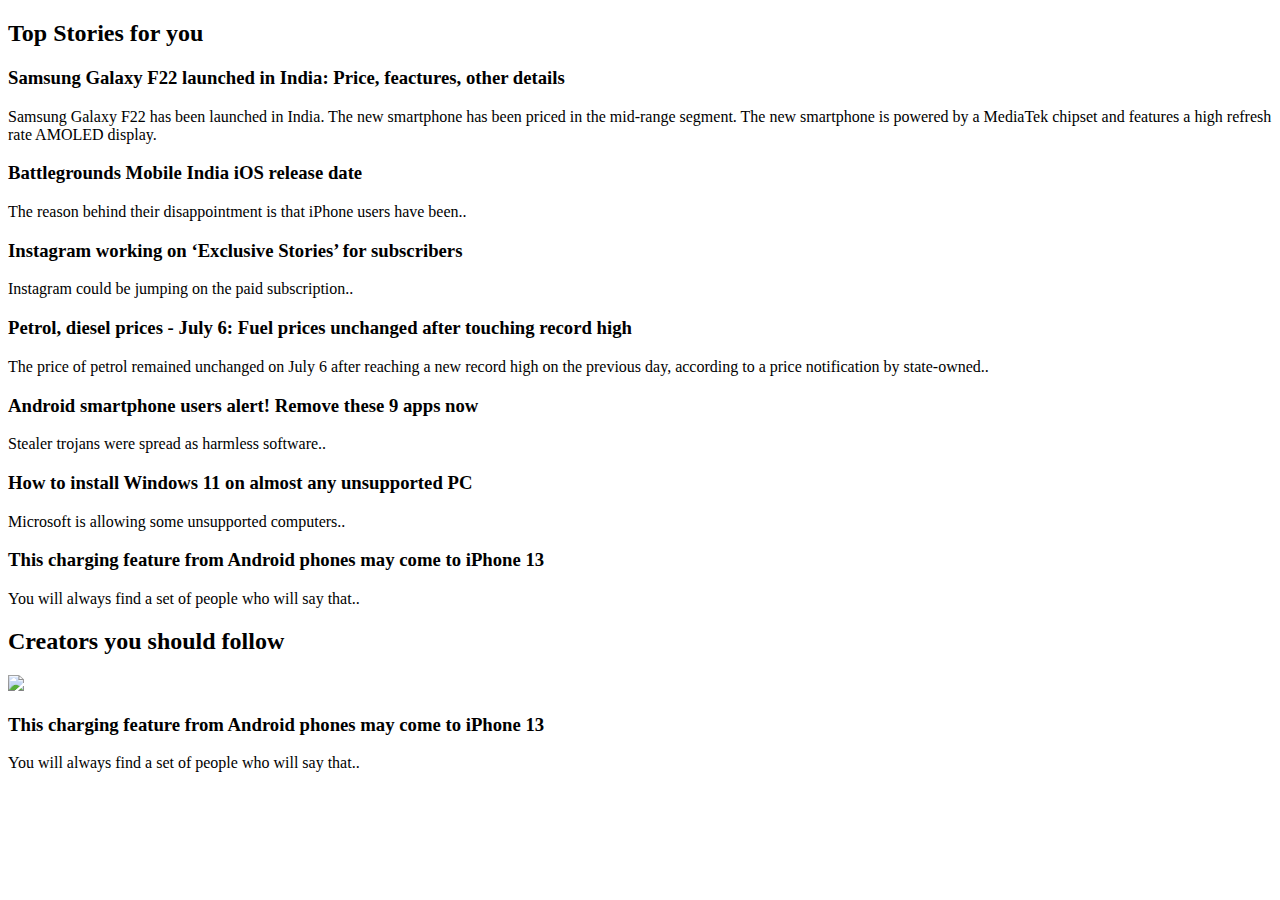
==== index.html @ df3d1fe6 "Init repository" ====
<!DOCTYPE html>
<html lang="en">

<head>
    <meta charset="UTF-8">
    <meta http-equiv="X-UA-Compatible" content="IE=edge">
    <meta name="viewport" content="width=device-width, initial-scale=1.0">
    <title>Aster News</title>
    <h2 class=titulo-main>Top Stories for you</h2>
</head>

<body>
    <div>
        <h3 class=container-main id="titulo-principal">Samsung Galaxy F22 launched in India: Price, feactures, other
            details</h3>
        <p>Samsung Galaxy F22 has been launched in India. The new smartphone has been priced in the mid-range segment.
            The new smartphone is powered by a MediaTek chipset and features a high refresh rate AMOLED display.</p>
    </div>
    <div>
        <h3 class=container-main-2 id="titulo-principal-2">Battlegrounds Mobile India iOS release date</h3>
        <p>The reason behind their disappointment is that iPhone users have been..</p>
    </div>
    <div>
        <h3 class=container-main-3 id="titulo-principal-3">Instagram working on ‘Exclusive Stories’ for subscribers</h3>
        <p>Instagram could be jumping on the paid subscription..</p>
    </div>
    <div>
        <h3 class=container-main-4 id="titulo-principal-4"> Petrol, diesel prices - July 6: Fuel prices unchanged after
            touching record high</h3>
        <p>The price of petrol remained unchanged on July 6 after reaching a new record high on the previous day,
            according to a price notification by state-owned..</p>
    </div>
    <div>
        <h3 class=container-main-5 id="titulo-principal-5"> Android smartphone users alert! Remove these 9 apps now</h3>
        <p>Stealer trojans were spread as harmless software..</p>
    </div>
    <div>
        <h3 class=container-main-6 id="titulo-principal-6"> How to install Windows 11 on almost any unsupported PC
        </h3>
        <p>Microsoft is allowing some unsupported computers..</p>
    </div>

    <div>
        <h3 class=container-main-7 id="titulo-principal-7"> This charging feature from Android phones may come to iPhone 13
        </h3>
        <p>You will always find a set of people who will say that..</p>
    </div>
<div>
    <h2 class = criadores> Creators you should follow </h2> 
    <img src = "./linkexemplo.jpg" id="membros-principais">
    </div>
</body> 
<div>
    <h3 class=container-main-8 id="titulo-principal-8"> This charging feature from Android phones may come to iPhone 13
    </h3>
    <p>You will always find a set of people who will say that..</p>
</div>

</html>
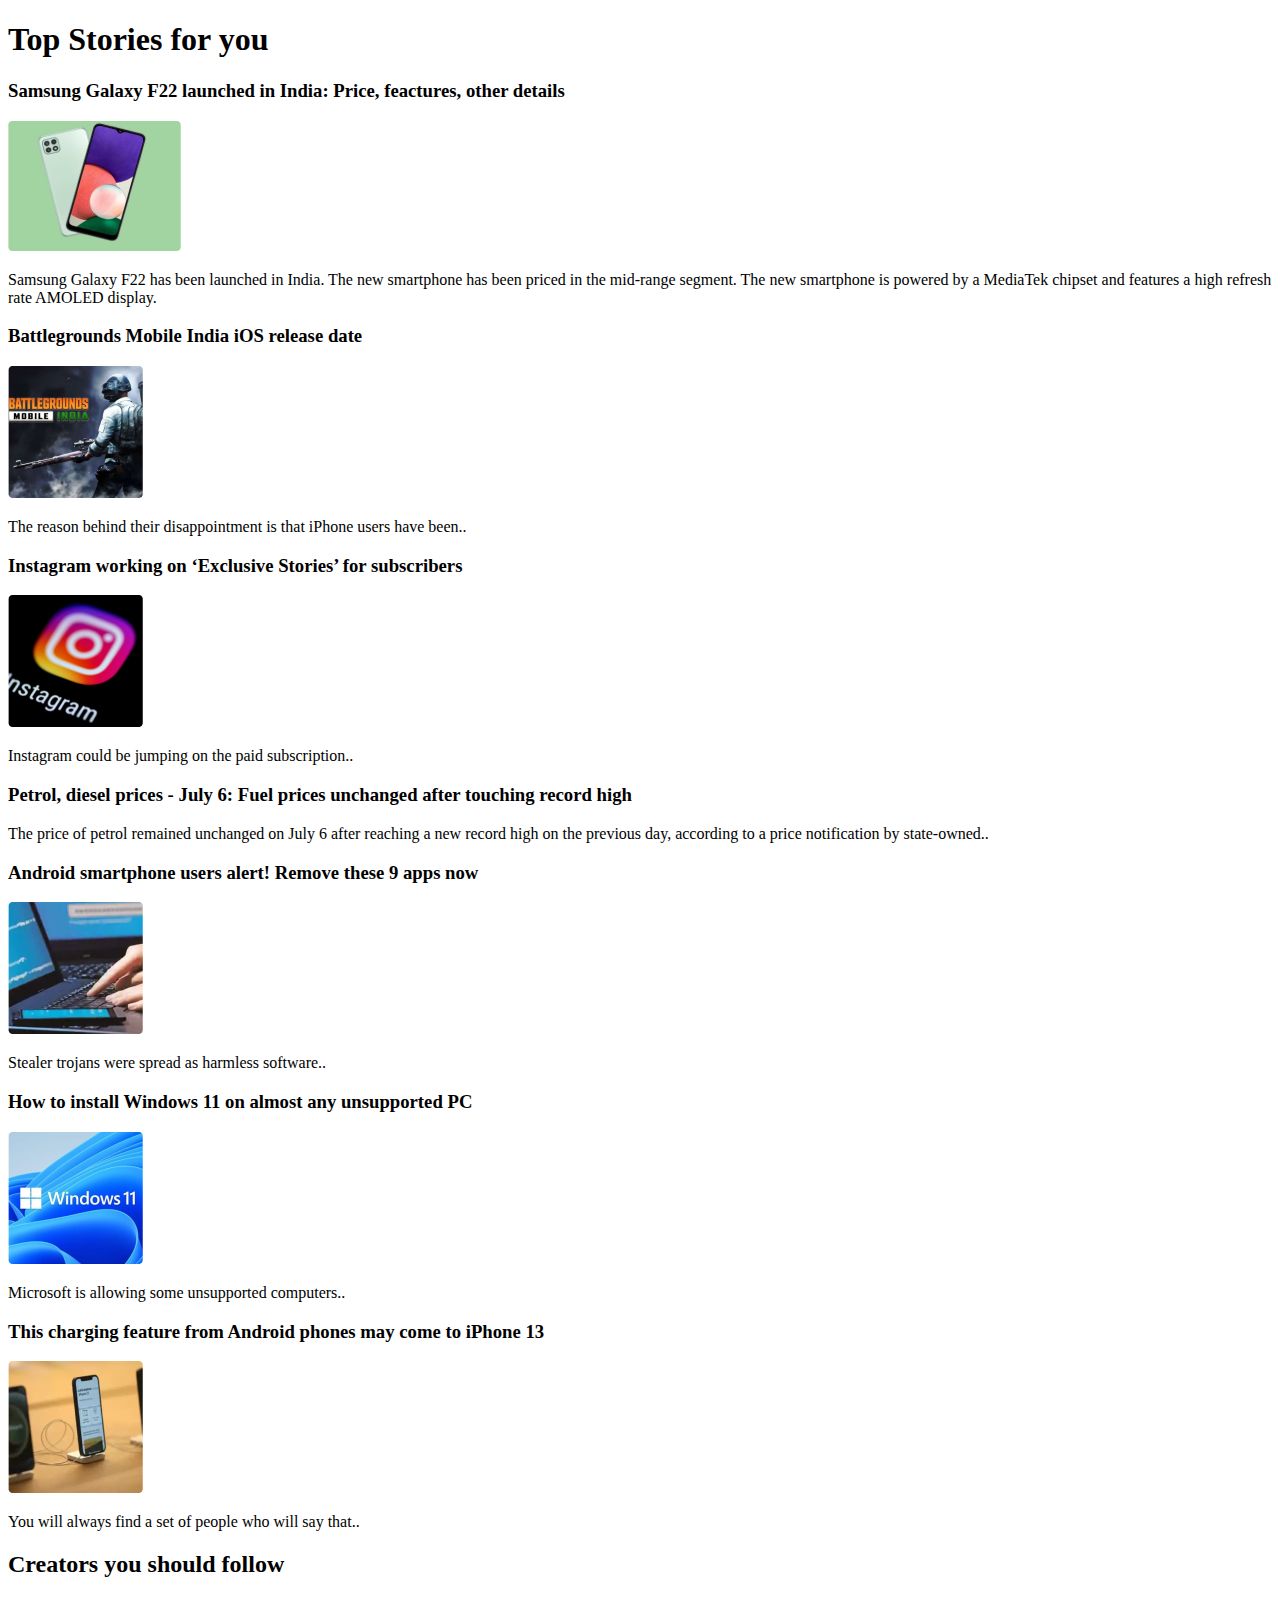
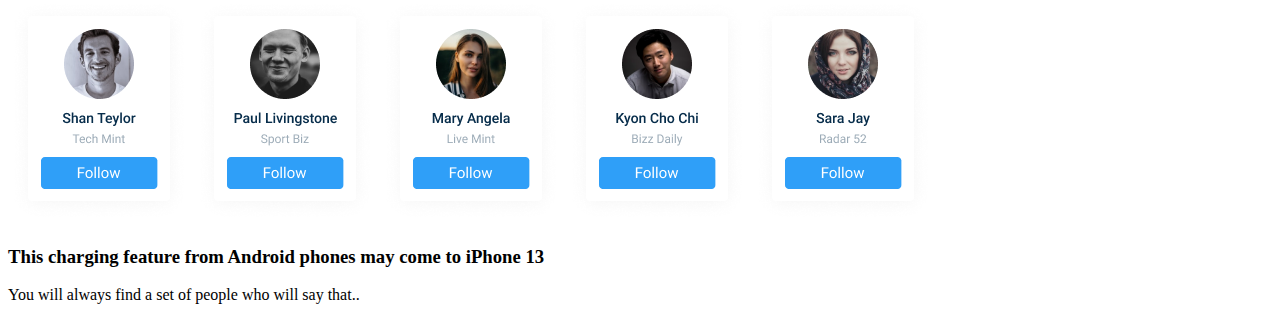
==== commit d4801310: "refactor(index): insert images in creators foollow" ====
--- a/index.html
+++ b/index.html
@@ -1,59 +1,88 @@
 <!DOCTYPE html>
 <html lang="en">
+  <head>
+    <meta charset="UTF-8" />
+    <meta http-equiv="X-UA-Compatible" content="IE=edge" />
+    <meta name="viewport" content="width=device-width, initial-scale=1.0" />
+    <title>Aster News</title>
+    <link rel="icon" type="imagem/png" href="./img/logo.png" alt="logo-aster" />
+  </head>
 
-<head>
-    <meta charset="UTF-8">
-    <meta http-equiv="X-UA-Compatible" content="IE=edge">
-    <meta name="viewport" content="width=device-width, initial-scale=1.0">
-    <title>Aster News</title>
-    <h2 class=titulo-main>Top Stories for you</h2>
-</head>
-
-<body>
+  <body>
+    <h1 class="title-main">Top Stories for you</h1>
     <div>
-        <h3 class=container-main id="titulo-principal">Samsung Galaxy F22 launched in India: Price, feactures, other
-            details</h3>
-        <p>Samsung Galaxy F22 has been launched in India. The new smartphone has been priced in the mid-range segment.
-            The new smartphone is powered by a MediaTek chipset and features a high refresh rate AMOLED display.</p>
+      <h3 class="container-main" id="titulo-principal">
+        Samsung Galaxy F22 launched in India: Price, feactures, other details
+      </h3>
+      <img src="./img/Rectangle 16.png" />
+      <p>
+        Samsung Galaxy F22 has been launched in India. The new smartphone has
+        been priced in the mid-range segment. The new smartphone is powered by a
+        MediaTek chipset and features a high refresh rate AMOLED display.
+      </p>
     </div>
     <div>
-        <h3 class=container-main-2 id="titulo-principal-2">Battlegrounds Mobile India iOS release date</h3>
-        <p>The reason behind their disappointment is that iPhone users have been..</p>
+      <h3 class="container-main-2" id="titulo-principal-2">
+        Battlegrounds Mobile India iOS release date
+      </h3>
+      <img src="./img/Rectangle 16(1).png" />
+      <p>
+        The reason behind their disappointment is that iPhone users have been..
+      </p>
     </div>
     <div>
-        <h3 class=container-main-3 id="titulo-principal-3">Instagram working on ‘Exclusive Stories’ for subscribers</h3>
-        <p>Instagram could be jumping on the paid subscription..</p>
+      <h3 class="container-main-3" id="titulo-principal-3">
+        Instagram working on ‘Exclusive Stories’ for subscribers
+      </h3>
+      <img src="./img/Rectangle 16(2).png" />
+      <p>Instagram could be jumping on the paid subscription..</p>
     </div>
     <div>
-        <h3 class=container-main-4 id="titulo-principal-4"> Petrol, diesel prices - July 6: Fuel prices unchanged after
-            touching record high</h3>
-        <p>The price of petrol remained unchanged on July 6 after reaching a new record high on the previous day,
-            according to a price notification by state-owned..</p>
+      <h3 class="container-main-4" id="titulo-principal-4">
+        Petrol, diesel prices - July 6: Fuel prices unchanged after touching
+        record high
+      </h3>
+      <p>
+        The price of petrol remained unchanged on July 6 after reaching a new
+        record high on the previous day, according to a price notification by
+        state-owned..
+      </p>
     </div>
     <div>
-        <h3 class=container-main-5 id="titulo-principal-5"> Android smartphone users alert! Remove these 9 apps now</h3>
-        <p>Stealer trojans were spread as harmless software..</p>
+      <h3 class="container-main-5" id="titulo-principal-5">
+        Android smartphone users alert! Remove these 9 apps now
+      </h3>
+      <img src="./img/Rectangle 16(3).png" />
+      <p>Stealer trojans were spread as harmless software..</p>
     </div>
     <div>
-        <h3 class=container-main-6 id="titulo-principal-6"> How to install Windows 11 on almost any unsupported PC
-        </h3>
-        <p>Microsoft is allowing some unsupported computers..</p>
+      <h3 class="container-main-6" id="titulo-principal-6">
+        How to install Windows 11 on almost any unsupported PC
+      </h3>
+      <img src="./img/Rectangle 16(4).png" />
+      <p>Microsoft is allowing some unsupported computers..</p>
     </div>
 
     <div>
-        <h3 class=container-main-7 id="titulo-principal-7"> This charging feature from Android phones may come to iPhone 13
-        </h3>
-        <p>You will always find a set of people who will say that..</p>
+      <h3 class="container-main-7" id="titulo-principal-7">
+        This charging feature from Android phones may come to iPhone 13
+      </h3>
+      <img src="./img/Rectangle 16(5).png" />
+      <p>You will always find a set of people who will say that..</p>
     </div>
-<div>
-    <h2 class = criadores> Creators you should follow </h2> 
-    <img src = "./linkexemplo.jpg" id="membros-principais">
+    <div>
+      <h2 class="criadores" id="creators">Creators you should follow</h2>
+      <img src="./img/shan-teylor.png" />
+      <img src="./img/paul-livingstone.png" />
+      <img src="./img/mary-angela.png" />
+      <img src="./img/kyon-cho-chi.png" />
+      <img src="./img/sara-jay.png" />
     </div>
-</body> 
-<div>
-    <h3 class=container-main-8 id="titulo-principal-8"> This charging feature from Android phones may come to iPhone 13
+  </body>
+  <div>
+    <h3 class="container-main-8" id="titulo-principal-8">
+      This charging feature from Android phones may come to iPhone 13
     </h3>
     <p>You will always find a set of people who will say that..</p>
-</div>
-
-</html>+  </div>
+</html>
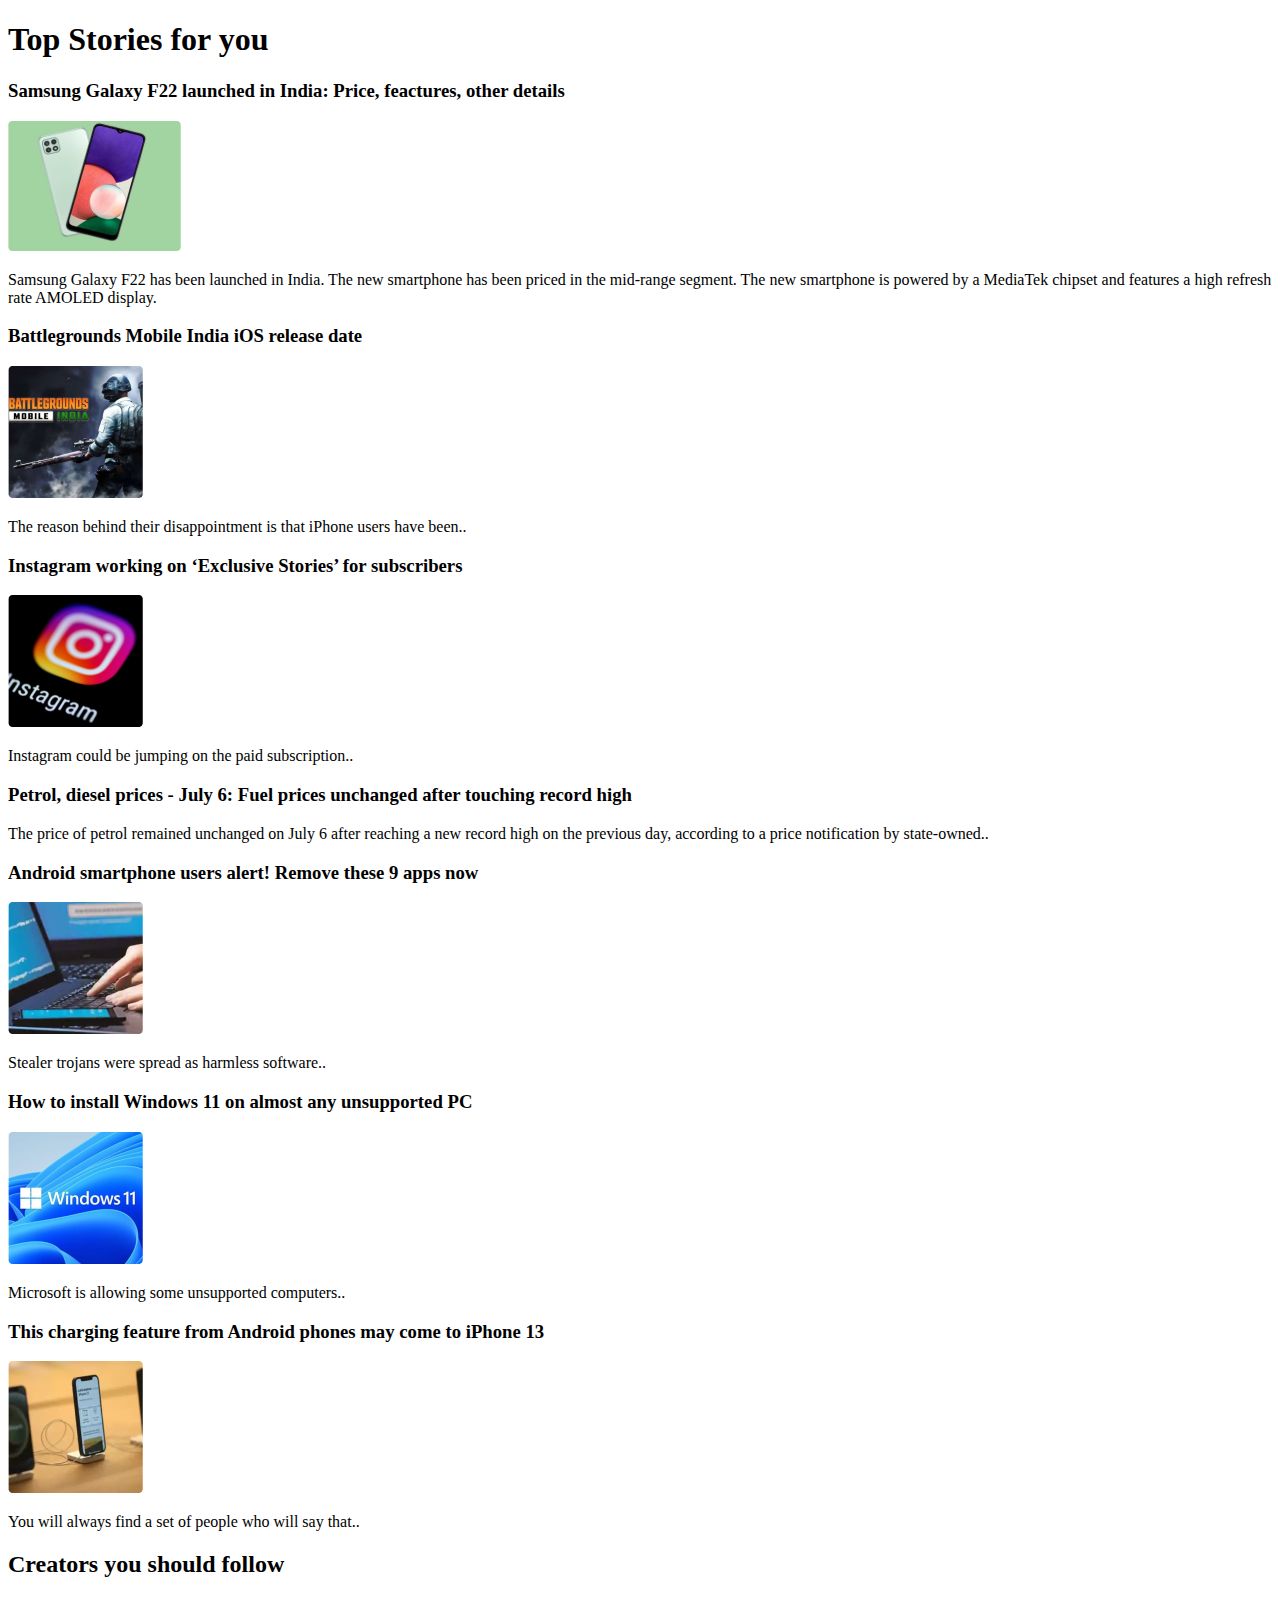
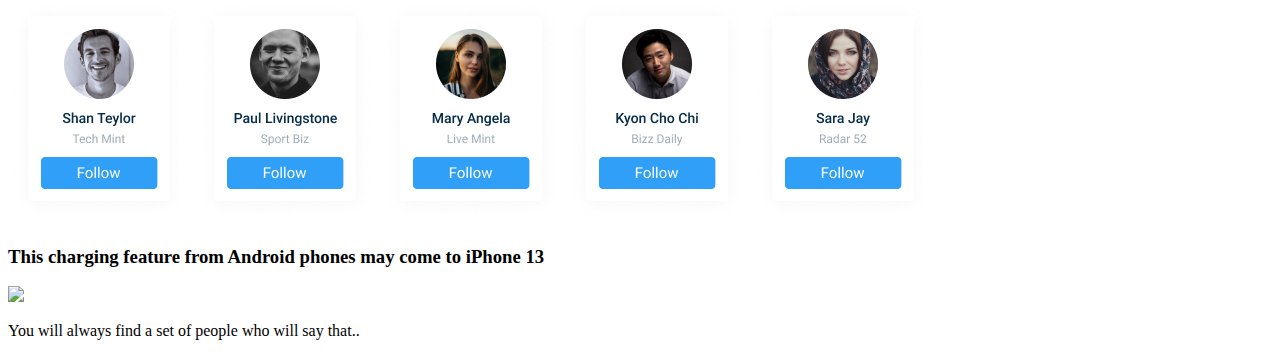
==== commit a7826ddf: "adding alt to images" ====
--- a/index.html
+++ b/index.html
@@ -1,88 +1,91 @@
 <!DOCTYPE html>
 <html lang="en">
-  <head>
-    <meta charset="UTF-8" />
-    <meta http-equiv="X-UA-Compatible" content="IE=edge" />
-    <meta name="viewport" content="width=device-width, initial-scale=1.0" />
-    <title>Aster News</title>
-    <link rel="icon" type="imagem/png" href="./img/logo.png" alt="logo-aster" />
-  </head>
 
-  <body>
-    <h1 class="title-main">Top Stories for you</h1>
-    <div>
-      <h3 class="container-main" id="titulo-principal">
-        Samsung Galaxy F22 launched in India: Price, feactures, other details
-      </h3>
-      <img src="./img/Rectangle 16.png" />
-      <p>
-        Samsung Galaxy F22 has been launched in India. The new smartphone has
-        been priced in the mid-range segment. The new smartphone is powered by a
-        MediaTek chipset and features a high refresh rate AMOLED display.
-      </p>
-    </div>
-    <div>
-      <h3 class="container-main-2" id="titulo-principal-2">
-        Battlegrounds Mobile India iOS release date
-      </h3>
-      <img src="./img/Rectangle 16(1).png" />
-      <p>
-        The reason behind their disappointment is that iPhone users have been..
-      </p>
-    </div>
-    <div>
-      <h3 class="container-main-3" id="titulo-principal-3">
-        Instagram working on ‘Exclusive Stories’ for subscribers
-      </h3>
-      <img src="./img/Rectangle 16(2).png" />
-      <p>Instagram could be jumping on the paid subscription..</p>
-    </div>
-    <div>
-      <h3 class="container-main-4" id="titulo-principal-4">
-        Petrol, diesel prices - July 6: Fuel prices unchanged after touching
-        record high
-      </h3>
-      <p>
-        The price of petrol remained unchanged on July 6 after reaching a new
-        record high on the previous day, according to a price notification by
-        state-owned..
-      </p>
-    </div>
-    <div>
-      <h3 class="container-main-5" id="titulo-principal-5">
-        Android smartphone users alert! Remove these 9 apps now
-      </h3>
-      <img src="./img/Rectangle 16(3).png" />
-      <p>Stealer trojans were spread as harmless software..</p>
-    </div>
-    <div>
-      <h3 class="container-main-6" id="titulo-principal-6">
-        How to install Windows 11 on almost any unsupported PC
-      </h3>
-      <img src="./img/Rectangle 16(4).png" />
-      <p>Microsoft is allowing some unsupported computers..</p>
-    </div>
+<head>
+  <meta charset="UTF-8" />
+  <meta http-equiv="X-UA-Compatible" content="IE=edge" />
+  <meta name="viewport" content="width=device-width, initial-scale=1.0" />
+  <title>Aster News</title>
+  <link rel="icon" type="imagem/png" href="./img/logo.png" alt="logo-aster" />
+</head>
 
-    <div>
-      <h3 class="container-main-7" id="titulo-principal-7">
-        This charging feature from Android phones may come to iPhone 13
-      </h3>
-      <img src="./img/Rectangle 16(5).png" />
-      <p>You will always find a set of people who will say that..</p>
-    </div>
-    <div>
-      <h2 class="criadores" id="creators">Creators you should follow</h2>
-      <img src="./img/shan-teylor.png" />
-      <img src="./img/paul-livingstone.png" />
-      <img src="./img/mary-angela.png" />
-      <img src="./img/kyon-cho-chi.png" />
-      <img src="./img/sara-jay.png" />
-    </div>
-  </body>
+<body>
+  <h1 class="title-main">Top Stories for you</h1>
   <div>
-    <h3 class="container-main-8" id="titulo-principal-8">
+    <h3 class="container-main-1" id="title-1">
+      Samsung Galaxy F22 launched in India: Price, feactures, other details
+    </h3>
+    <img src="./img/Rectangle 16.png" alt="phone-samsung"/>
+    <p>
+      Samsung Galaxy F22 has been launched in India. The new smartphone has
+      been priced in the mid-range segment. The new smartphone is powered by a
+      MediaTek chipset and features a high refresh rate AMOLED display.
+    </p>
+  </div>
+  <div>
+    <h3 class="container-main-2" id="title-2" alt="game-batllegrounds">
+      Battlegrounds Mobile India iOS release date
+    </h3>
+    <img src="./img/Rectangle 16(1).png" />
+    <p>
+      The reason behind their disappointment is that iPhone users have been..
+    </p>
+  </div>
+  <div>
+    <h3 class="container-main-3" id="title-3" >
+      Instagram working on ‘Exclusive Stories’ for subscribers
+    </h3>
+    <img src="./img/Rectangle 16(2).png" alt="image-instagram-logo"/>
+    <p>Instagram could be jumping on the paid subscription..</p>
+  </div>
+  <div>
+    <h3 class="container-main-4" id="title-4">
+      Petrol, diesel prices - July 6: Fuel prices unchanged after touching
+      record high
+    </h3>
+    <p>
+      The price of petrol remained unchanged on July 6 after reaching a new
+      record high on the previous day, according to a price notification by
+      state-owned..
+    </p>
+  </div>
+  <div>
+    <h3 class="container-main-5" id="title-5">
+      Android smartphone users alert! Remove these 9 apps now
+    </h3>
+    <img src="./img/Rectangle 16(3).png" alt="image-android"/>
+    <p>Stealer trojans were spread as harmless software..</p>
+  </div>
+  <div>
+    <h3 class="container-main-6" id="title-6">
+      How to install Windows 11 on almost any unsupported PC
+    </h3>
+    <img src="./img/Rectangle 16(4).png" alt="image-windows-11"/>
+    <p>Microsoft is allowing some unsupported computers..</p>
+  </div>
+
+  <div>
+    <h3 class="container-main-7" id="title-7">
       This charging feature from Android phones may come to iPhone 13
     </h3>
+    <img src="./img/Rectangle 16(5).png" alt="image-phone"/>
     <p>You will always find a set of people who will say that..</p>
   </div>
-</html>
+  <div>
+    <h2 class="creators-site" id="creators">Creators you should follow</h2>
+    <img src="./img/shan-teylor.png" alt="profile-shan-teylor"/>
+    <img src="./img/paul-livingstone.png" alt="profile-paul-livingstone" />
+    <img src="./img/mary-angela.png" alt="profile-mary-angela"/>
+    <img src="./img/kyon-cho-chi.png" alt="profile-kyon-cho-chi"/>
+    <img src="./img/sara-jay.png" alt="profile-sara-jay"/>
+  </div>
+</body>
+<div>
+  <h3 class="container-main-8" id="title-8">
+    This charging feature from Android phones may come to iPhone 13
+  </h3>
+  <img src="./img/image.exemple.png">
+  <p>You will always find a set of people who will say that..</p>
+</div>
+
+</html>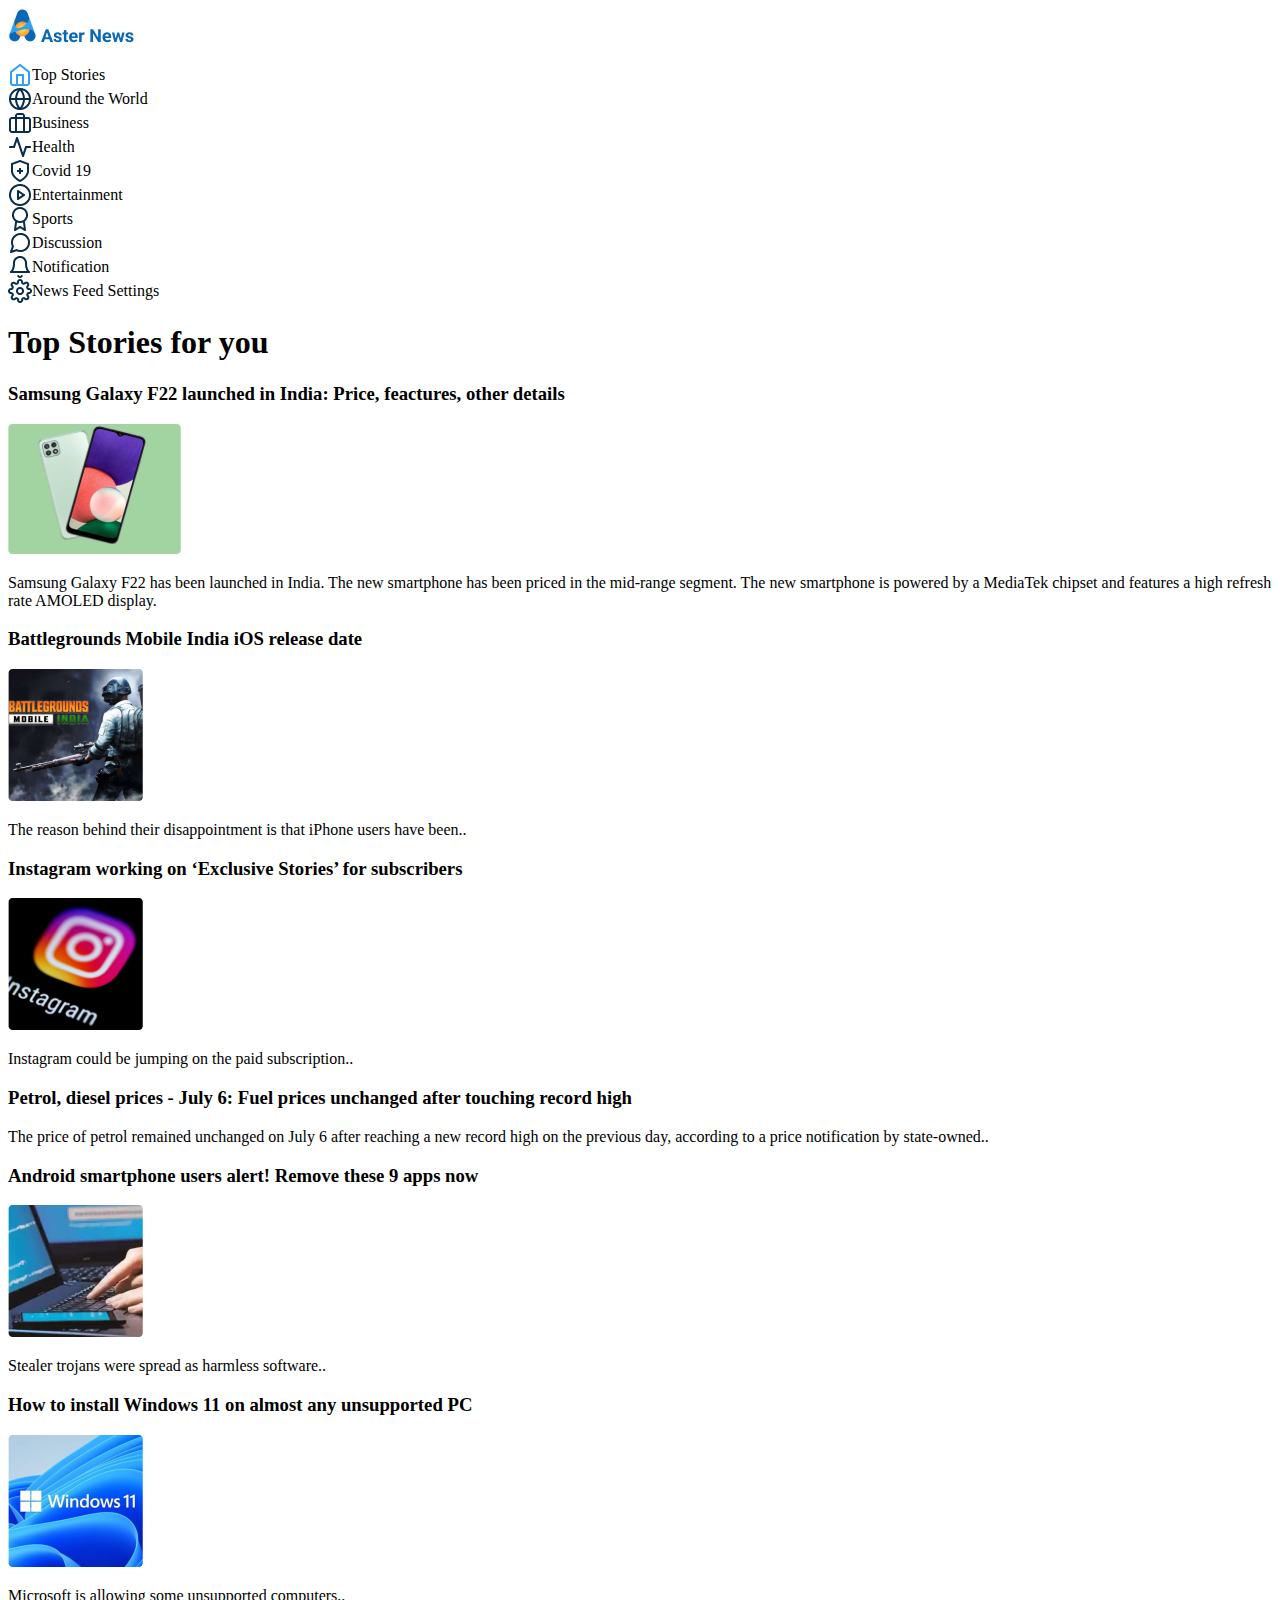
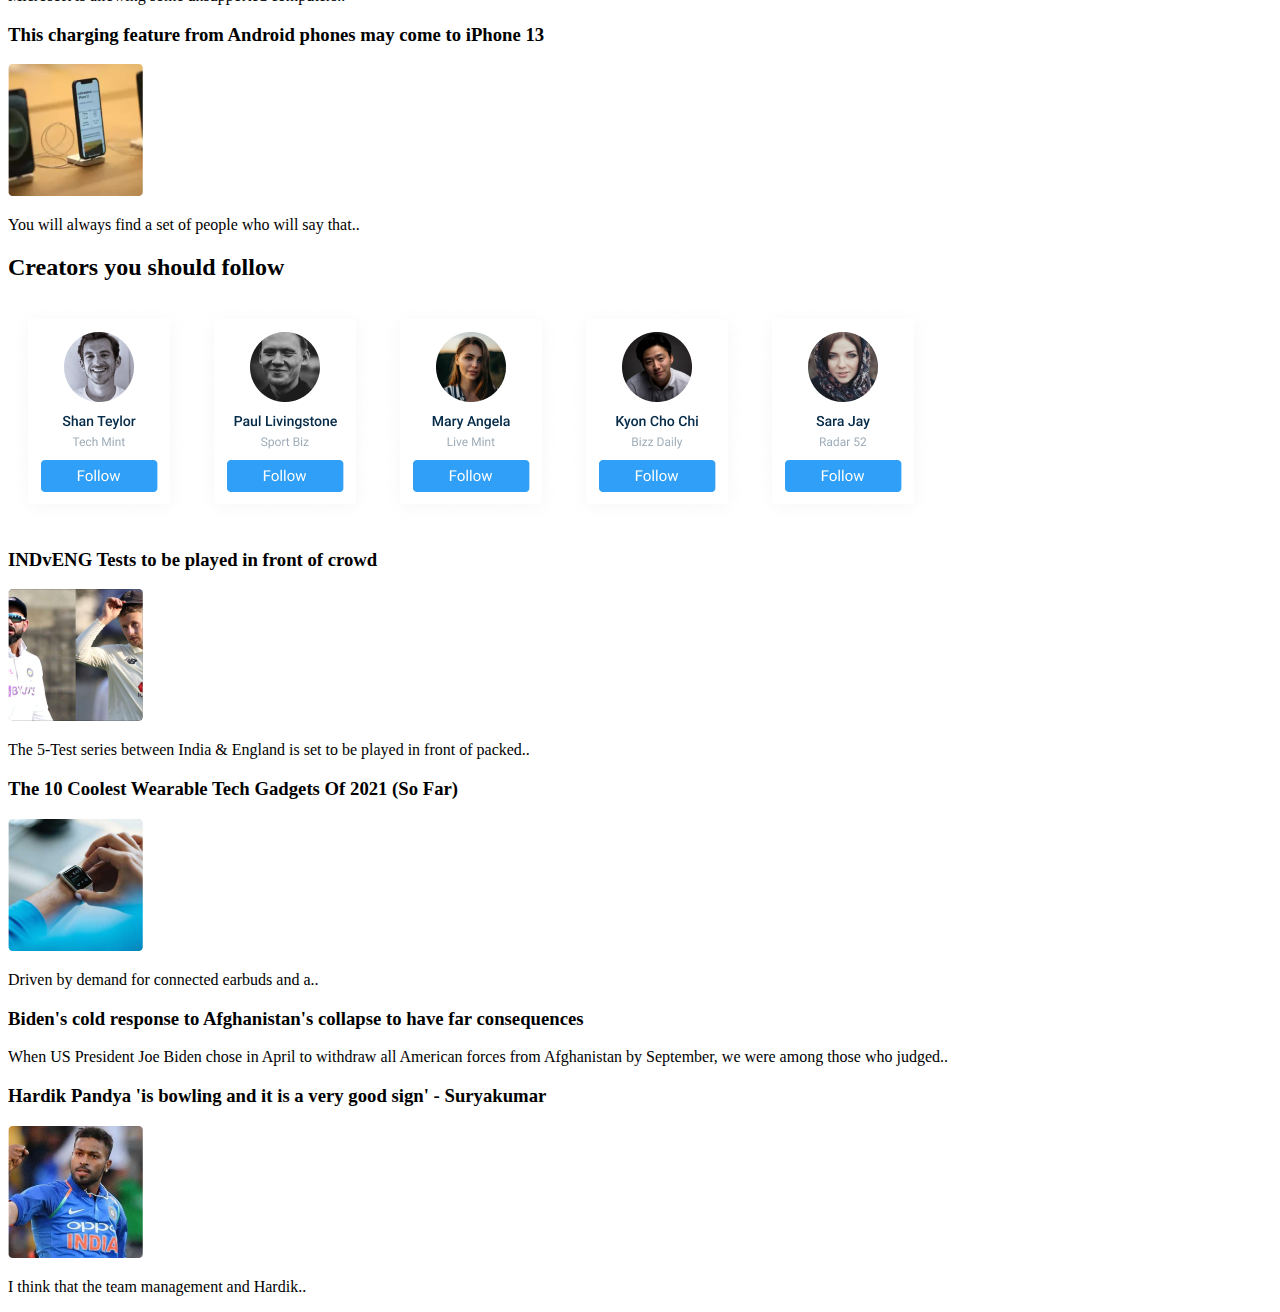
==== commit f67f001e: "feat(index): insert bootstrap in index" ====
--- a/index.html
+++ b/index.html
@@ -1,91 +1,163 @@
 <!DOCTYPE html>
 <html lang="en">
+  <head>
+    <meta charset="UTF-8" />
+    <meta http-equiv="X-UA-Compatible" content="IE=edge" />
+    <meta name="viewport" content="width=device-width, initial-scale=1.0" />
+    <link rel="stylesheet" type="text/css"  href="index.css" />
+    <title>Aster News</title>
+    <link rel="icon" type="imagem/png" href="./img/logo.png" alt="logo-aster" />
+  </head>
 
-<head>
-  <meta charset="UTF-8" />
-  <meta http-equiv="X-UA-Compatible" content="IE=edge" />
-  <meta name="viewport" content="width=device-width, initial-scale=1.0" />
-  <title>Aster News</title>
-  <link rel="icon" type="imagem/png" href="./img/logo.png" alt="logo-aster" />
-</head>
+  <body>
+    <section class="logo-home">
+    <img src="./img/logo.png" alt="">
+    <img src="./img/logo-marca.png" alt="">
+    </section>
 
-<body>
-  <h1 class="title-main">Top Stories for you</h1>
+      <nav class="menu-suspenso">
+          <ul>
+              <li>
+                <img src="./img/home.png" alt="">
+                <span>Top Stories</span>
+              </li>
+              <li>
+                <img src="./img/globe.png" alt="">
+                <span>Around the World</span>
+              </li>
+              <li>
+                <img src="./img/briefcase.png" alt="">
+                <span>Business</span>
+              </li>
+              <li>
+                <img src="./img/activity.png" alt="">
+                <span>Health</span>
+              </li>
+              <li>
+                <img src="./img/shield.png" alt="">
+                <span>Covid 19</span>
+              </li>
+              <li>
+                <img src="./img/play-circle.png" alt="">
+                <span>Entertainment</span>
+              </li>
+              <li>
+                <img src="./img/award.png" alt="">
+                <span>Sports</span>
+              </li>
+              <li>
+                <img src="./img/message-circle.png" alt="">
+                <span>Discussion</span>
+              </li>
+              <li>
+                <img src="./img/bell.png" alt="">
+                <span>Notification</span>
+              </li>
+              <li>
+                <img src="./img/settings.png" alt="">
+                <span>News Feed Settings</span>
+              </li>
+          </ul>
+      </nav>
+  
+
+    <h1 class="title-main">Top Stories for you</h1>
+    <div>
+      <h3 class="container-main" id="titulo-principal">
+        Samsung Galaxy F22 launched in India: Price, feactures, other details
+      </h3>
+      <img src="./img/Rectangle 16.png" />
+      <p>
+        Samsung Galaxy F22 has been launched in India. The new smartphone has
+        been priced in the mid-range segment. The new smartphone is powered by a
+        MediaTek chipset and features a high refresh rate AMOLED display.
+      </p>
+    </div>
+    <div>
+      <h3 class="container-main-2" id="titulo-principal-2">
+        Battlegrounds Mobile India iOS release date
+      </h3>
+      <img src="./img/Rectangle 16(1).png" />
+      <p>
+        The reason behind their disappointment is that iPhone users have been..
+      </p>
+    </div>
+    <div>
+      <h3 class="container-main-3" id="titulo-principal-3">
+        Instagram working on ‘Exclusive Stories’ for subscribers
+      </h3>
+      <img src="./img/Rectangle 16(2).png" />
+      <p>Instagram could be jumping on the paid subscription..</p>
+    </div>
+    <div>
+      <h3 class="container-main-4" id="titulo-principal-4">
+        Petrol, diesel prices - July 6: Fuel prices unchanged after touching
+        record high
+      </h3>
+      <p>
+        The price of petrol remained unchanged on July 6 after reaching a new
+        record high on the previous day, according to a price notification by
+        state-owned..
+      </p>
+    </div>
+    <div>
+      <h3 class="container-main-5" id="titulo-principal-5">
+        Android smartphone users alert! Remove these 9 apps now
+      </h3>
+      <img src="./img/Rectangle 16(3).png" />
+      <p>Stealer trojans were spread as harmless software..</p>
+    </div>
+    <div>
+      <h3 class="container-main-6" id="titulo-principal-6">
+        How to install Windows 11 on almost any unsupported PC
+      </h3>
+      <img src="./img/Rectangle 16(4).png" />
+      <p>Microsoft is allowing some unsupported computers..</p>
+    </div>
+
+    <div>
+      <h3 class="container-main-7" id="titulo-principal-7">
+        This charging feature from Android phones may come to iPhone 13
+      </h3>
+      <img src="./img/Rectangle 16(5).png" />
+      <p>You will always find a set of people who will say that..</p>
+    </div>
+    <div>
+      <h2 class="criadores" id="creators">Creators you should follow</h2>
+      <img src="./img/shan-teylor.png" />
+      <img src="./img/paul-livingstone.png" />
+      <img src="./img/mary-angela.png" />
+      <img src="./img/kyon-cho-chi.png" />
+      <img src="./img/sara-jay.png" />
+    </div>
+  </body>
   <div>
-    <h3 class="container-main-1" id="title-1">
-      Samsung Galaxy F22 launched in India: Price, feactures, other details
+    <h3 class="container-main-8" id="titulo-principal-8">
+      INDvENG Tests to be played in front of crowd
     </h3>
-    <img src="./img/Rectangle 16.png" alt="phone-samsung"/>
-    <p>
-      Samsung Galaxy F22 has been launched in India. The new smartphone has
-      been priced in the mid-range segment. The new smartphone is powered by a
-      MediaTek chipset and features a high refresh rate AMOLED display.
-    </p>
+    <img src="./img/Rectangle 16(6).png" />
+    <p>The 5-Test series between India & England is set to be played in front of packed..</p>
   </div>
   <div>
-    <h3 class="container-main-2" id="title-2" alt="game-batllegrounds">
-      Battlegrounds Mobile India iOS release date
-    </h3>
-    <img src="./img/Rectangle 16(1).png" />
-    <p>
-      The reason behind their disappointment is that iPhone users have been..
-    </p>
+    <h3 class="container-main-9" id="titulo-principal-9">
+      The 10 Coolest Wearable Tech Gadgets Of 2021 (So Far)
+        </h3>
+    <img src="./img/Rectangle 16 (7).png" />
+    <p>Driven by demand for connected earbuds and a..</p>
   </div>
   <div>
-    <h3 class="container-main-3" id="title-3" >
-      Instagram working on ‘Exclusive Stories’ for subscribers
+    <h3 class="container-main-10" id="titulo-principal-10">
+      Biden's cold response to Afghanistan's collapse to have far consequences
     </h3>
-    <img src="./img/Rectangle 16(2).png" alt="image-instagram-logo"/>
-    <p>Instagram could be jumping on the paid subscription..</p>
+      <p>When US President Joe Biden chose in April to withdraw all American forces from Afghanistan by September,
+       we were among those who judged..</p>
   </div>
   <div>
-    <h3 class="container-main-4" id="title-4">
-      Petrol, diesel prices - July 6: Fuel prices unchanged after touching
-      record high
+    <h3 class="container-main-11" id="titulo-principal-11">
+      Hardik Pandya 'is bowling and it is a very good sign' - Suryakumar
     </h3>
-    <p>
-      The price of petrol remained unchanged on July 6 after reaching a new
-      record high on the previous day, according to a price notification by
-      state-owned..
-    </p>
+    <img src="./img/Rectangle 16 (8).png" />
+    <p>I think that the team management and Hardik..</p>
   </div>
-  <div>
-    <h3 class="container-main-5" id="title-5">
-      Android smartphone users alert! Remove these 9 apps now
-    </h3>
-    <img src="./img/Rectangle 16(3).png" alt="image-android"/>
-    <p>Stealer trojans were spread as harmless software..</p>
-  </div>
-  <div>
-    <h3 class="container-main-6" id="title-6">
-      How to install Windows 11 on almost any unsupported PC
-    </h3>
-    <img src="./img/Rectangle 16(4).png" alt="image-windows-11"/>
-    <p>Microsoft is allowing some unsupported computers..</p>
-  </div>
-
-  <div>
-    <h3 class="container-main-7" id="title-7">
-      This charging feature from Android phones may come to iPhone 13
-    </h3>
-    <img src="./img/Rectangle 16(5).png" alt="image-phone"/>
-    <p>You will always find a set of people who will say that..</p>
-  </div>
-  <div>
-    <h2 class="creators-site" id="creators">Creators you should follow</h2>
-    <img src="./img/shan-teylor.png" alt="profile-shan-teylor"/>
-    <img src="./img/paul-livingstone.png" alt="profile-paul-livingstone" />
-    <img src="./img/mary-angela.png" alt="profile-mary-angela"/>
-    <img src="./img/kyon-cho-chi.png" alt="profile-kyon-cho-chi"/>
-    <img src="./img/sara-jay.png" alt="profile-sara-jay"/>
-  </div>
-</body>
-<div>
-  <h3 class="container-main-8" id="title-8">
-    This charging feature from Android phones may come to iPhone 13
-  </h3>
-  <img src="./img/image.exemple.png">
-  <p>You will always find a set of people who will say that..</p>
-</div>
-
-</html>+  
+</html>
--- a/index.css
+++ b/index.css
@@ -0,0 +1,32 @@
+body {
+   
+}
+
+.menu-suspenso {
+    max-width: 350px;
+    width: 100%;
+    background-color: #ffffffff;
+}
+
+.menu-suspenso ul {
+    list-style-type: none;
+    padding: 0;
+}
+
+
+.menu-suspenso ul li a {
+    background-color: #ffffffff;
+    color: #FFF;
+    padding: 10px;
+    display: block;
+    text-decoration: none;
+    transition: background .3s;
+    text-transform: uppercase;
+}
+
+
+.menu-suspenso li {
+    display: flex;
+    flex-direction: row;
+    align-items: center;
+}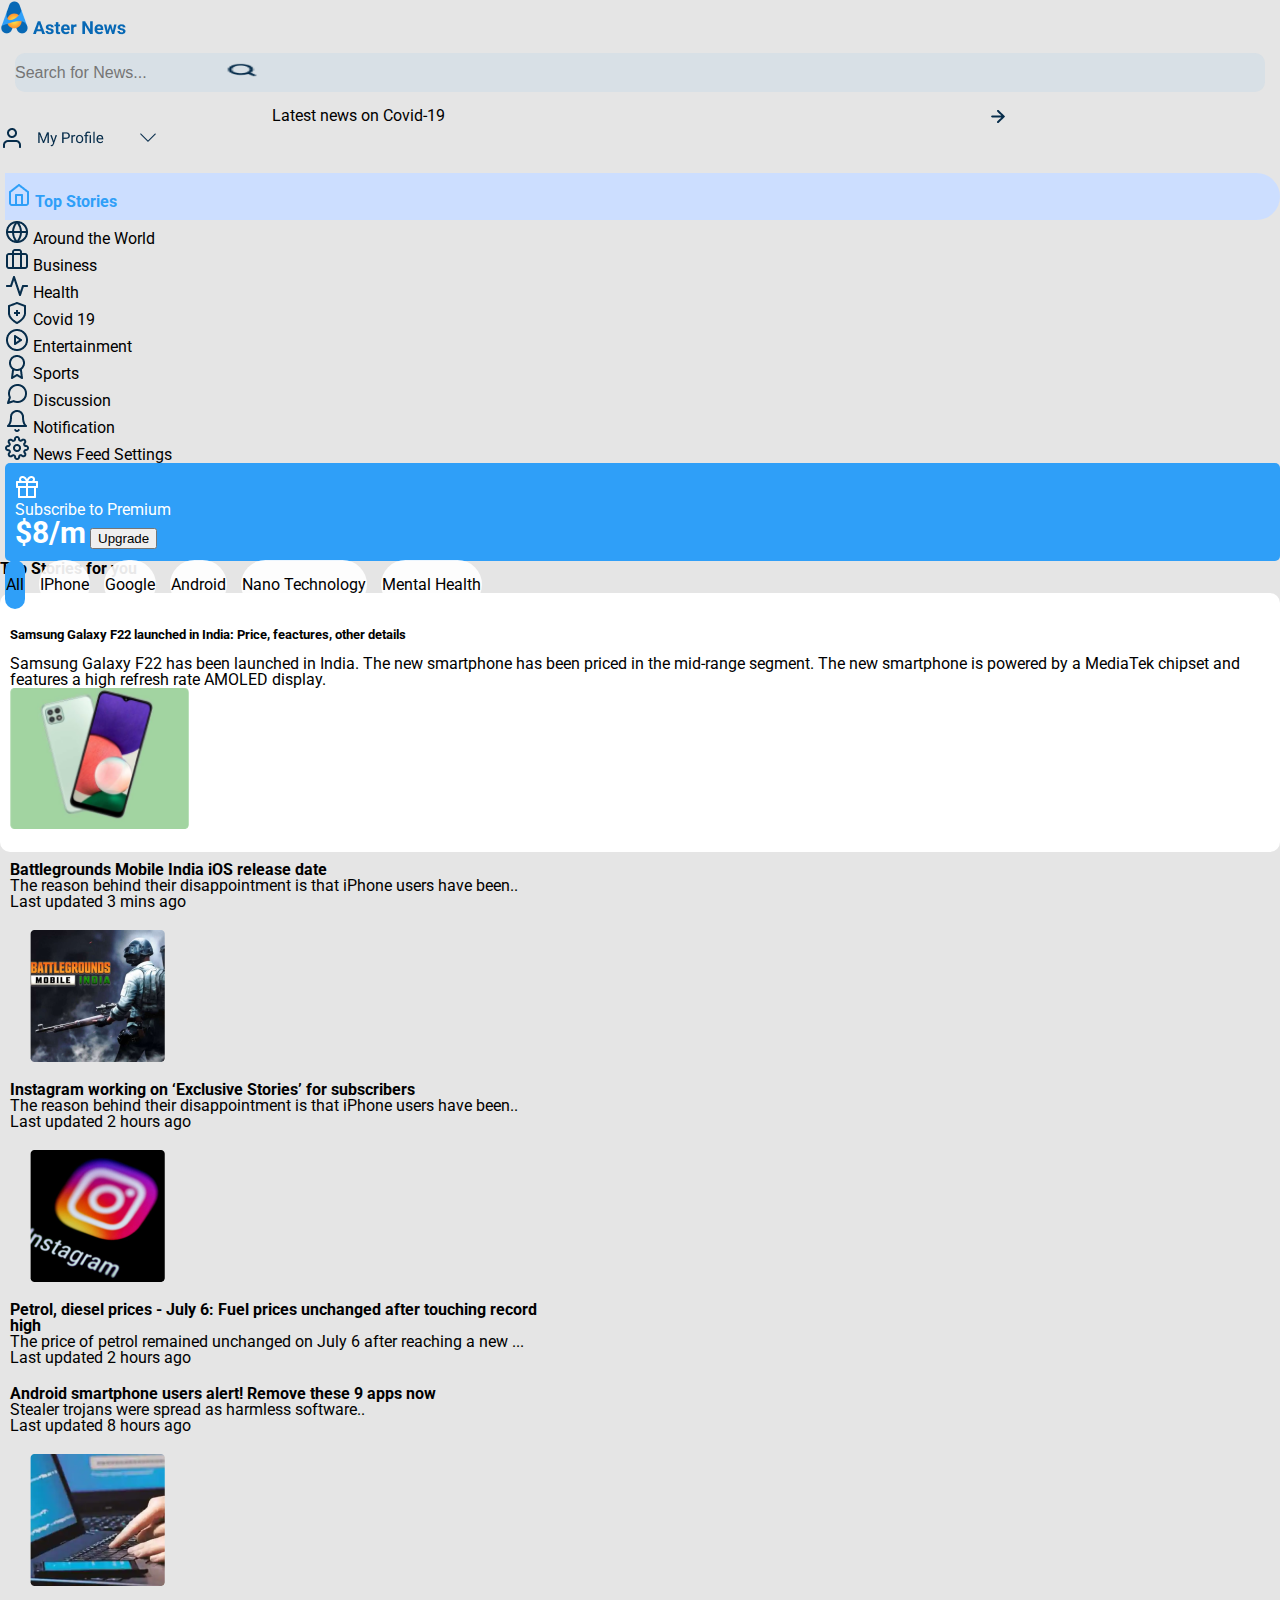
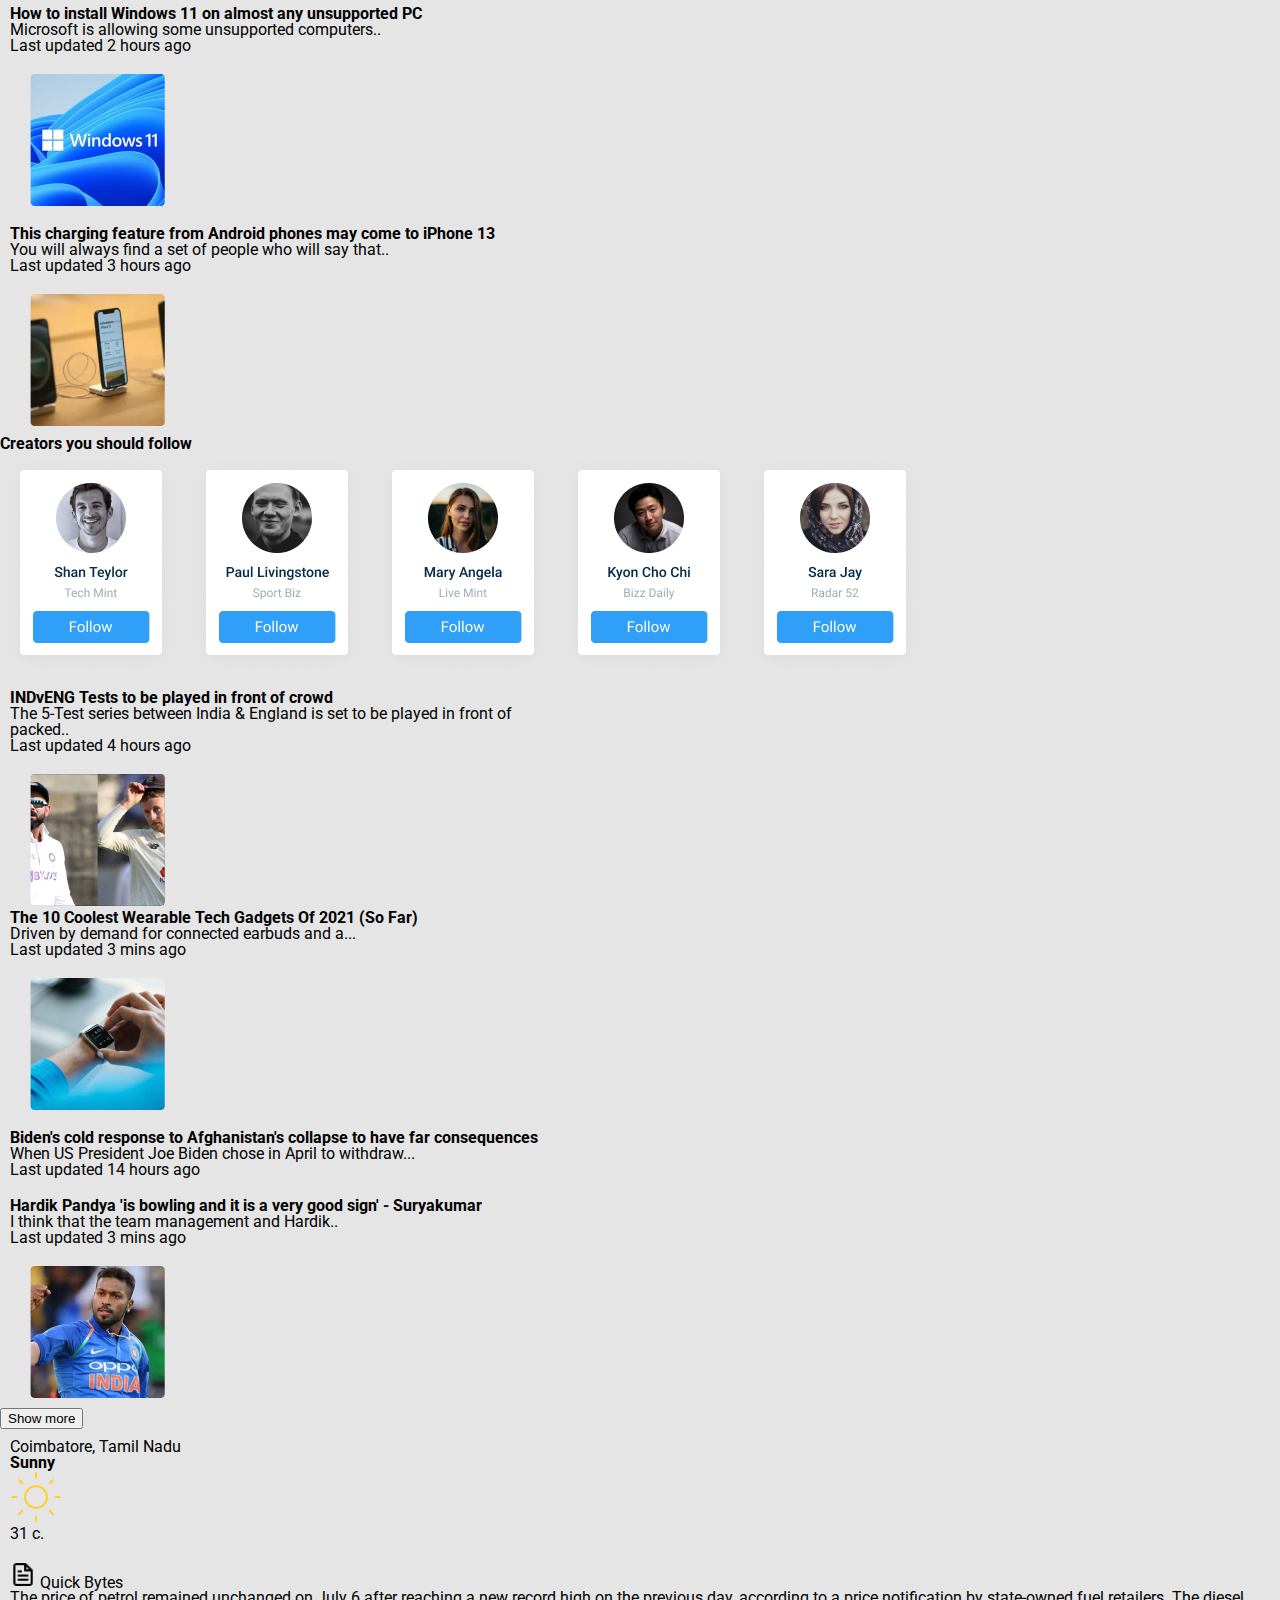
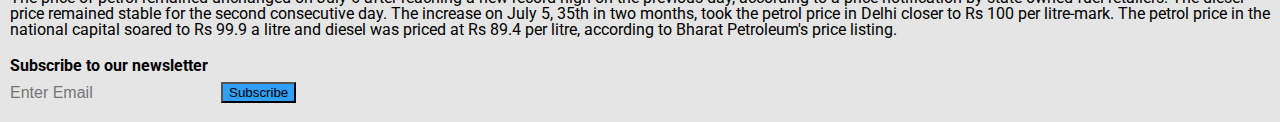
==== commit d911bec1: "Changing the name of the index file" ====
--- a/index.html
+++ b/index.html
@@ -1,163 +1,382 @@
 <!DOCTYPE html>
 <html lang="en">
-  <head>
-    <meta charset="UTF-8" />
-    <meta http-equiv="X-UA-Compatible" content="IE=edge" />
-    <meta name="viewport" content="width=device-width, initial-scale=1.0" />
-    <link rel="stylesheet" type="text/css"  href="index.css" />
-    <title>Aster News</title>
-    <link rel="icon" type="imagem/png" href="./img/logo.png" alt="logo-aster" />
-  </head>
-
-  <body>
-    <section class="logo-home">
-    <img src="./img/logo.png" alt="">
-    <img src="./img/logo-marca.png" alt="">
-    </section>
-
-      <nav class="menu-suspenso">
-          <ul>
-              <li>
-                <img src="./img/home.png" alt="">
-                <span>Top Stories</span>
-              </li>
-              <li>
-                <img src="./img/globe.png" alt="">
-                <span>Around the World</span>
-              </li>
-              <li>
-                <img src="./img/briefcase.png" alt="">
-                <span>Business</span>
-              </li>
-              <li>
-                <img src="./img/activity.png" alt="">
-                <span>Health</span>
-              </li>
-              <li>
-                <img src="./img/shield.png" alt="">
-                <span>Covid 19</span>
-              </li>
-              <li>
-                <img src="./img/play-circle.png" alt="">
-                <span>Entertainment</span>
-              </li>
-              <li>
-                <img src="./img/award.png" alt="">
-                <span>Sports</span>
-              </li>
-              <li>
-                <img src="./img/message-circle.png" alt="">
-                <span>Discussion</span>
-              </li>
-              <li>
-                <img src="./img/bell.png" alt="">
-                <span>Notification</span>
-              </li>
-              <li>
-                <img src="./img/settings.png" alt="">
-                <span>News Feed Settings</span>
-              </li>
+
+
+<head>
+  <meta http-equiv="X-UA-Compatible" content="IE=edge" />
+  <meta name="viewport" content="width=device-width, initial-scale=1.0" />
+  <link rel="preconnect" href="https://fonts.googleapis.com">
+  <link rel="preconnect" href="https://fonts.gstatic.com" crossorigin>
+  <link rel="stylesheet" type="text/css" href="reset.css" />
+
+  <!-- CSS only -->
+  <link href="https://cdn.jsdelivr.net/npm/bootstrap@5.2.0-beta1/dist/css/bootstrap.min.css" rel="stylesheet"
+    integrity="sha384-0evHe/X+R7YkIZDRvuzKMRqM+OrBnVFBL6DOitfPri4tjfHxaWutUpFmBp4vmVor" crossorigin="anonymous" />
+  <meta charset="UTF-8" />
+  <link rel="preconnect" href="https://fonts.googleapis.com">
+  <link rel="preconnect" href="https://fonts.gstatic.com" crossorigin>
+  <link href="https://fonts.googleapis.com/css2?family=Roboto&display=swap" rel="stylesheet">
+  <link rel="stylesheet" type="text/css" href="index.css" />
+
+  <title>Aster News</title>
+  <link rel="icon" type="imagem/png" href="./img/logo.png" alt="logo-aster" />
+
+</head>
+
+<body class="container-lg m-0 p-0">
+
+  <section id="container-navbar" class="container">
+    <div class="row navbar">
+      <div class="col-sm-2 logo-principal">
+        <img src="./img/logo.png" alt="Logo">
+        <img src="./img/logo-marca.png" alt="Nome da Logo">
+      </div>
+
+      <div id="input-search" class="col-4">
+        <div class="row search flex-row justify-content-between">
+          <input class="col" placeholder="Search for News...">
+          <img id="icon-search" class="col-sm-2 mx-auto" src="./img/search.png" alt="Search">
+        </div>
+      </div>
+
+      <div id="container-inicial" class="col-2 border border-secondary rounded">
+        <span>
+          Latest news on
+          <span class="text-info fw-bold">Covid-19</span>
+        </span>
+        <img class="seta p-2" src="./img/arrow-right.png">
+      </div>
+
+      <div class="col-2 my-profile rounded">
+        <img src="./img/Group10.png" alt="">
+      </div>
+    </div>
+  </section>
+
+  <section id="container-central" class="container m-0">
+    <div id="container-justify" class="row flex-row justify-content-between">
+      <div id="esquerda" class="col-2">
+        <div class="row menu-suspenso">
+          <ul class="col">
+            <li class="my-4 menu-selecionado">
+              <img src="./img/home.png" alt="">
+              <span>Top Stories</span>
+            </li>
+            <li class="my-4">
+              <img src="./img/globe.png" alt="">
+              <span>Around the World</span>
+            </li>
+            <li class="my-4">
+              <img src="./img/briefcase.png" alt="">
+              <span>Business</span>
+            </li>
+            <li class="my-4">
+              <img src="./img/activity.png" alt="">
+              <span>Health</span>
+            </li>
+            <li class="my-4">
+              <img src="./img/shield.png" alt="">
+              <span>Covid 19</span>
+            </li>
+            <li class="my-4">
+              <img src="./img/play-circle.png" alt="">
+              <span>Entertainment</span>
+            </li>
+            <li class="my-4">
+              <img src="./img/award.png" alt="">
+              <span>Sports</span>
+            </li>
+            <li class="my-4">
+              <img src="./img/message-circle.png" alt="">
+              <span>Discussion</span>
+            </li class="my-4">
+            <li>
+              <img src="./img/bell.png" alt="">
+              <span>Notification</span>
+            </li>
+            <li class="my-4">
+              <img src="./img/settings.png" alt="">
+              <span>News Feed Settings</span>
+            </li>
           </ul>
-      </nav>
+        </div>
+
+        <div class="row container-subscribe">
+          <div class="row">
+            <img class="col-4 img-upgrade" src="./img/gift.png" alt="">
+            <div class="col">Subscribe to Premium</div>
+          </div>
+          <div class="row">
+            <span class="col price">$8/m</span>
+            <button type="button" class="btn btn-primary">Upgrade</button>
+          </div>
+        </div>
+      </div>
+
+      <div id="centro" class="col m-0 p-5">
+        <div id="titulo" class="row">
+          <h2 class="font-weight-bold fw-bolder"> Top Stories for you </h2>
+        </div>
+        <div id="filtros" class="row">
+          <a href="#" class="col badge badge-primary principal">All</a>
+          <a href="#" class="col badge badge-success">IPhone</a>
+          <a href="#" class="col badge badge-success">Google</a>
+          <a href="#" class="col badge badge-success">Android</a>
+          <a href="#" class="col badge badge-success">Nano Technology</a>
+          <a href="#" class="col badge badge-success">Mental Health</a>
+        </div>
+
+        <div id="materias-container" class="row">
+
+          <div id="container-samsung" class="row my-4">
+            <div class="col flex flex-row text-card">
+              <h5 id="titulo-principal-1">
+                Samsung Galaxy F22 launched in India: Price, feactures, other details
+              </h5>
+              <p>
+                Samsung Galaxy F22 has been launched in India. The new smartphone has
+                been priced in the mid-range segment. The new smartphone is powered by a
+                MediaTek chipset and features a high refresh rate AMOLED display.
+              </p>
+            </div>
+            <div class="col">
+              <img class="rounded mx-auto d-block rounded float-left" src="./img/Rectangle_16.png" />
+            </div>
+
+            
+          </div>
+
+          <div id="box-noticias-1" class="row row-cols-1 row-cols-md-2 g-2">
+
+            <div class="card mb-3" style="max-width: 540px; max-height: 200px;">
+              <div class="row g-0">
+                <div class="col-md-8">
+                  <div class="card-body">
+                    <h5 class="card-title">Battlegrounds Mobile India iOS release date </h5>
+                    <p class="card-text">The reason behind their disappointment is that iPhone users have been.. </p>
+                    <p class="card-text"><small class="text-muted">Last updated 3 mins ago</small></p>
+                  </div>
+                </div>
+                <div class="col-md-4">
+                  <img src="./img/Rectangle 16(1).png" class="img-fluid rounded-start" alt="...">
+                </div>
+
+              </div>
+            </div>
+
+            <div class="card mb-3" style="max-width: 540px; max-height: 200px;">
+              <div class="row g-0">
+                <div class="col-md-8">
+                  <div class="card-body">
+                    <h5 class="card-title">Instagram working on ‘Exclusive Stories’ for subscribers </h5>
+                    <p class="card-text">The reason behind their disappointment is that iPhone users have been.. </p>
+                    <p class="card-text"><small class="text-muted">Last updated 2 hours ago</small></p>
+                  </div>
+                </div>
+                <div class="col-md-4">
+                  <img src="./img/Rectangle 16(2).png" class="img-fluid rounded-start" alt="...">
+                </div>
+
+              </div>
+            </div>
+
+            <div class="card mb-3" style="max-width: 540px; max-height: 200px;">
+              <div class="row g-0">
+                <div class="col">
+                  <div class="card-body">
+                    <h5 class="card-title">Petrol, diesel prices - July 6: Fuel prices unchanged after touching record
+                      high </h5>
+                    <p class="card-text">The price of petrol remained unchanged on July 6 after reaching a new
+                      ... </p>
+                    <p class="card-text"><small class="text-muted">Last updated 2 hours ago</small></p>
+                  </div>
+                </div>
+
+              </div>
+            </div>
+
+            <div class="card mb-3" style="max-width: 540px; max-height: 200px;">
+              <div class="row g-0">
+                <div class="col-md-8">
+                  <div class="card-body">
+                    <h5 class="card-title">Android smartphone users alert! Remove these 9 apps now </h5>
+                    <p class="card-text">Stealer trojans were spread as harmless software.. </p>
+                    <p class="card-text"><small class="text-muted">Last updated 8 hours ago</small></p>
+                  </div>
+                </div>
+                <div class="col-md-4">
+                  <img src="./img/Rectangle 16(3).png" class="img-fluid rounded-start" alt="...">
+                </div>
+
+              </div>
+            </div>
+
+            <div class="card mb-3" style="max-width: 540px; max-height: 200px;">
+              <div class="row g-0">
+                <div class="col-md-8">
+                  <div class="card-body">
+                    <h5 class="card-title">How to install Windows 11 on almost any unsupported PC </h5>
+                    <p class="card-text">Microsoft is allowing some unsupported computers.. </p>
+                    <p class="card-text"><small class="text-muted">Last updated 2 hours ago</small></p>
+                  </div>
+                </div>
+                <div class="col-md-4">
+                  <img src="./img/Rectangle 16(4).png" class="img-fluid rounded-start" alt="...">
+                </div>
+
+              </div>
+            </div>
+
+            <div class="card mb-3" style="max-width: 540px; max-height: 200px;">
+              <div class="row g-0">
+                <div class="col-md-8">
+                  <div class="card-body">
+                    <h5 class="card-title">This charging feature from Android phones may come to iPhone 13 </h5>
+                    <p class="card-text">You will always find a set of people who will say that.. </p>
+                    <p class="card-text"><small class="text-muted">Last updated 3 hours ago</small></p>
+                  </div>
+                </div>
+                <div class="col-md-4">
+                  <img src="./img/Rectangle 16(5).png" class="img-fluid rounded-start" alt="...">
+                </div>
+
+              </div>
+            </div>
+
+          </div>
+
+          <div id="container-follows" class="row">
+            <h4 class="col-12 font-weight-bold fw-bolder" id="creators">Creators you should follow</h4>
+            <div class="row flex-row p-0 flex-nowrap">
+              <img class="col p-0" src="./img/shan-teylor.png" />
+              <img class="col p-0" src="./img/paul-livingstone.png" />
+              <img class="col p-0" src="./img/mary-angela.png" />
+              <img class="col p-0" src="./img/kyon-cho-chi.png" />
+              <img class="col p-0" src="./img/sara-jay.png" />
+            </div>
+          </div>
+
+          <div id="box-noticias-2" class="row row-cols-2 row-cols-md-2 g-1">
+          <div class="card mb-3" style="max-width: 540px; max-height: 200px;">
+            <div class="row g-0">
+              <div class="col-md-8">
+                <div class="card-body">
+                  <h5 class="card-title">INDvENG Tests to be played in front of crowd </h5>
+                  <p class="card-text">The 5-Test series between India & England is set to be played in front of packed..</p>
+                  <p class="card-text"><small class="text-muted">Last updated 4 hours ago</small></p>
+                </div>
+              </div>
+              <div class="col-md-4">
+                <img src="./img/Rectangle 16(6).png" class="img-fluid rounded-start" alt="...">
+              </div>
+
+            </div>
+          </div>
+
+          <div class="card mb-3" style="max-width: 540px; max-height: 200px;">
+            <div class="row g-0">
+              <div class="col-md-8">
+                <div class="card-body">
+                  <h5 class="card-title">The 10 Coolest Wearable Tech Gadgets Of 2021 (So Far) </h5>
+                  <p class="card-text">Driven by demand for connected earbuds and a...</p>
+                  <p class="card-text"><small class="text-muted">Last updated 3 mins ago</small></p>
+                </div>
+              </div>
+              <div class="col-md-4">
+                <img src="./img/Rectangle 16 (7).png" class="img-fluid rounded-start" alt="...">
+              </div>
+
+            </div>
+          </div>
+
+          <div class="card mb-3" style="max-width: 540px; max-height: 200px;">
+            <div class="row g-0">
+              <div class="col">
+                <div class="card-body">
+                  <h5 class="card-title">Biden's cold response to Afghanistan's collapse to have far consequences</h5>
+                  <p class="card-text">When US President Joe Biden chose in April to withdraw...</p>
+                  <p class="card-text"><small class="text-muted">Last updated 14 hours ago</small></p>
+                </div>
+              </div>
+              
+            </div>
+          </div>
+
+          <div class="card mb-3" style="max-width: 540px; max-height: 200px;">
+            <div class="row g-0">
+              <div class="col-md-8">
+                <div class="card-body">
+                  <h5 class="card-title">Hardik Pandya 'is bowling and it is a very good sign' - Suryakumar </h5>
+                  <p class="card-text">I think that the team management and Hardik..</p>
+                  <p class="card-text"><small class="text-muted">Last updated 3 mins ago</small></p>
+                </div>
+              </div>
+              <div class="col-md-4">
+                <img src="./img/Rectangle 16 (8).png" class="img-fluid rounded-start" alt="...">
+              </div>
+
+            </div>
+          </div>
+        </div>
+      
   
 
-    <h1 class="title-main">Top Stories for you</h1>
-    <div>
-      <h3 class="container-main" id="titulo-principal">
-        Samsung Galaxy F22 launched in India: Price, feactures, other details
-      </h3>
-      <img src="./img/Rectangle 16.png" />
-      <p>
-        Samsung Galaxy F22 has been launched in India. The new smartphone has
-        been priced in the mid-range segment. The new smartphone is powered by a
-        MediaTek chipset and features a high refresh rate AMOLED display.
-      </p>
-    </div>
-    <div>
-      <h3 class="container-main-2" id="titulo-principal-2">
-        Battlegrounds Mobile India iOS release date
-      </h3>
-      <img src="./img/Rectangle 16(1).png" />
-      <p>
-        The reason behind their disappointment is that iPhone users have been..
-      </p>
-    </div>
-    <div>
-      <h3 class="container-main-3" id="titulo-principal-3">
-        Instagram working on ‘Exclusive Stories’ for subscribers
-      </h3>
-      <img src="./img/Rectangle 16(2).png" />
-      <p>Instagram could be jumping on the paid subscription..</p>
-    </div>
-    <div>
-      <h3 class="container-main-4" id="titulo-principal-4">
-        Petrol, diesel prices - July 6: Fuel prices unchanged after touching
-        record high
-      </h3>
-      <p>
-        The price of petrol remained unchanged on July 6 after reaching a new
-        record high on the previous day, according to a price notification by
-        state-owned..
-      </p>
-    </div>
-    <div>
-      <h3 class="container-main-5" id="titulo-principal-5">
-        Android smartphone users alert! Remove these 9 apps now
-      </h3>
-      <img src="./img/Rectangle 16(3).png" />
-      <p>Stealer trojans were spread as harmless software..</p>
-    </div>
-    <div>
-      <h3 class="container-main-6" id="titulo-principal-6">
-        How to install Windows 11 on almost any unsupported PC
-      </h3>
-      <img src="./img/Rectangle 16(4).png" />
-      <p>Microsoft is allowing some unsupported computers..</p>
-    </div>
-
-    <div>
-      <h3 class="container-main-7" id="titulo-principal-7">
-        This charging feature from Android phones may come to iPhone 13
-      </h3>
-      <img src="./img/Rectangle 16(5).png" />
-      <p>You will always find a set of people who will say that..</p>
-    </div>
-    <div>
-      <h2 class="criadores" id="creators">Creators you should follow</h2>
-      <img src="./img/shan-teylor.png" />
-      <img src="./img/paul-livingstone.png" />
-      <img src="./img/mary-angela.png" />
-      <img src="./img/kyon-cho-chi.png" />
-      <img src="./img/sara-jay.png" />
-    </div>
-  </body>
-  <div>
-    <h3 class="container-main-8" id="titulo-principal-8">
-      INDvENG Tests to be played in front of crowd
-    </h3>
-    <img src="./img/Rectangle 16(6).png" />
-    <p>The 5-Test series between India & England is set to be played in front of packed..</p>
-  </div>
-  <div>
-    <h3 class="container-main-9" id="titulo-principal-9">
-      The 10 Coolest Wearable Tech Gadgets Of 2021 (So Far)
-        </h3>
-    <img src="./img/Rectangle 16 (7).png" />
-    <p>Driven by demand for connected earbuds and a..</p>
-  </div>
-  <div>
-    <h3 class="container-main-10" id="titulo-principal-10">
-      Biden's cold response to Afghanistan's collapse to have far consequences
-    </h3>
-      <p>When US President Joe Biden chose in April to withdraw all American forces from Afghanistan by September,
-       we were among those who judged..</p>
-  </div>
-  <div>
-    <h3 class="container-main-11" id="titulo-principal-11">
-      Hardik Pandya 'is bowling and it is a very good sign' - Suryakumar
-    </h3>
-    <img src="./img/Rectangle 16 (8).png" />
-    <p>I think that the team management and Hardik..</p>
-  </div>
-  
-</html>
+          <div class="row flex justify-content-center my-4">
+            <button type="button" class="btn btn-outline-primary col-2">Show more</button>
+          </div>
+
+          <div class="row flex-row justify-content-between">
+            <div class="col">
+              <div></div>
+            </div>
+            <div class="col">
+
+            </div>
+          </div>
+        </div>
+      </div>
+
+      <div id="direita" class="col-2 m-4 p-1">
+        <div class="card text-bg-light mb-3 justify-content-center" style="max-width: 20rem;">
+          <div class="card-header">Coimbatore, Tamil Nadu</div>
+          <div class="card-body">
+            <h5 class="card-title">Sunny</h5>
+            <img class="align-text-bottom sun" src="./img/sun.png">
+            <p class="card-text">31 c.</p>
+            
+          </div>
+        </div>
+        
+        <div class="col card text-bg-light mb-3 justify-content-center">
+          <div class="flex-row">
+            <img style="width: 2vw; height: 2vw;" src="./img/file-text.png" alt="">
+            <span class="h5 card-title p-2">Quick Bytes</span>
+          </div>
+          <div class="row">
+            <div class="col">
+               <p class=" justify-content-between text-muted">The price of petrol remained unchanged on July 6 after reaching a new record high on the previous day, according to a price notification by state-owned fuel retailers. The diesel price remained stable for the second consecutive day.
+
+                The increase on July 5, 35th in two months, took the petrol price in Delhi closer to Rs 100 per litre-mark. The petrol price in the national capital soared to Rs 99.9 a litre and diesel was priced at Rs 89.4 per litre, according to Bharat Petroleum's price listing.</p>
+            </div>
+          </div>
+        </div>
+    
+                    
+          <div id="email" class="col card text-bg-light mb-3 justify-content-center">
+            <h5>Subscribe to our newsletter</h6>
+            <input class="form-control me-auto" type="text" placeholder="Enter Email" aria-label="Add your item here...">
+            <button type="button" class="btn btn-primary p-1 subscribe-2">Subscribe</button>
+                       
+          </div>
+        </div>
+      </div>
+  </section>
+</body>
+
+
+
+<!-- JavaScript Bundle with Popper -->
+<script src="https://cdn.jsdelivr.net/npm/bootstrap@5.2.0-beta1/dist/js/bootstrap.bundle.min.js"
+  integrity="sha384-pprn3073KE6tl6bjs2QrFaJGz5/SUsLqktiwsUTF55Jfv3qYSDhgCecCxMW52nD2" crossorigin="anonymous"></script>
+
+</html>--- a/index.css
+++ b/index.css
@@ -1,32 +1,183 @@
 body {
-   
+    font-family: 'Roboto', sans-serif !important;
+  background-color: #E5E5E5;
+  padding: 0;
+  max-width: 100vw !important;
+  }
+
+  p {
+      font-size: 16px;
+  }
+
+.container {
+  display: inline-flexbox;
+  }
+#container-navbar {
+margin: 0;
+padding: 0;
+
 }
-
-.menu-suspenso {
-    max-width: 350px;
-    width: 100%;
-    background-color: #ffffffff;
-}
-
-.menu-suspenso ul {
-    list-style-type: none;
-    padding: 0;
+.text-card {
+  font-size: small;
 }
 
 
-.menu-suspenso ul li a {
-    background-color: #ffffffff;
-    color: #FFF;
-    padding: 10px;
-    display: block;
-    text-decoration: none;
-    transition: background .3s;
-    text-transform: uppercase;
+.box-samsung {
+  padding: 1vw 0px;
+}
+
+#centro {
+    margin: 0;
+    padding: 0;
+    
 }
 
 
-.menu-suspenso li {
+
+#esquerda {
+  margin: 20px 0 0 5px;
+}
+
+.badge {
+  background-color: #ffffffe8;
+  border-radius: 80px;
+  margin: 5px;
+  color: #000000;
+  text-decoration: none;
+  padding: 15px 1px;
+}
+
+.principal {
+  background-color: #2f9ff8;
+  border-radius: 80px;
+  margin: 5px;
+  border-radius: 80px;
+}
+
+.menu-selecionado {
+  background: #ccdeff;
+  border-radius: 0 100px 100px 0 !important;
+  color: #2f9ff8;
+  padding: 10px 2px;
+  font-weight: bold;
+}
+
+#container-justify {
+    width: 100vw;
+    
+}
+
+.navbar {
+    width: 100vw;
+    margin: 0;
+}
+
+.search {
+  background-color: #2f9ef813;
+  border-radius: 10px;
+  padding: 10px 0;
+  margin: 15px 15px;
+}
+
+ 
+
+#icon-search {
+  width: 2.5vw;
+  height: 1.1vw;
+}
+
+
+.my-profile {
+  padding-right: 10px;
+
+}
+
+.container-subscribe {
+  background: #2f9ff8;
+  color: #ffffff;
+  border-radius: 5px;
+  padding: 12px 10px;
+  object-position: center;
+
+}
+
+.price {
+  font-size: 30px;
+  font-weight: bold;
+}
+
+
+#container-inicial {
     display: flex;
     flex-direction: row;
+    justify-content: space-around;
     align-items: center;
+    
+}
+
+
+
+#container-samsung {
+    background:#fff;
+    padding: 20px 10px;
+    border-radius: 10px;
+    margin: 0;
+}
+
+#titulo-principal-1 {
+    margin: 15px 0;  
+}
+
+#box-texts {
+    background:#fff;
+    border-radius: 10px;
+    padding: 20px 40px;
+   
+    
+}
+
+
+#box-noticias-1 {
+    padding: 0 !important;
+    margin: 0px !important;
+
+}
+
+.linha-do-tempo > #icon-container-sunny {
+    width: 2vw;
+    height: 2vw;
+}
+
+.img-fluid {
+    padding: 20px;
+}
+
+.card.mb-3 {
+    padding: 10px;
+    margin:0px;
+}
+
+#container-follows {
+    align-items:center;
+ 
+}
+
+.mx-auto {
+    margin-right: 0 !important;
+    width: 14vw;
+    height: 11vw;
+}
+
+h5.titulo-principal {
+    font-weight: bolder;
+    font-size: 20px;
+}
+
+.me-auto{
+ margin: 10px 0;
+
+}
+
+.subscribe-2 {
+    background: #2f9ff8;
 }